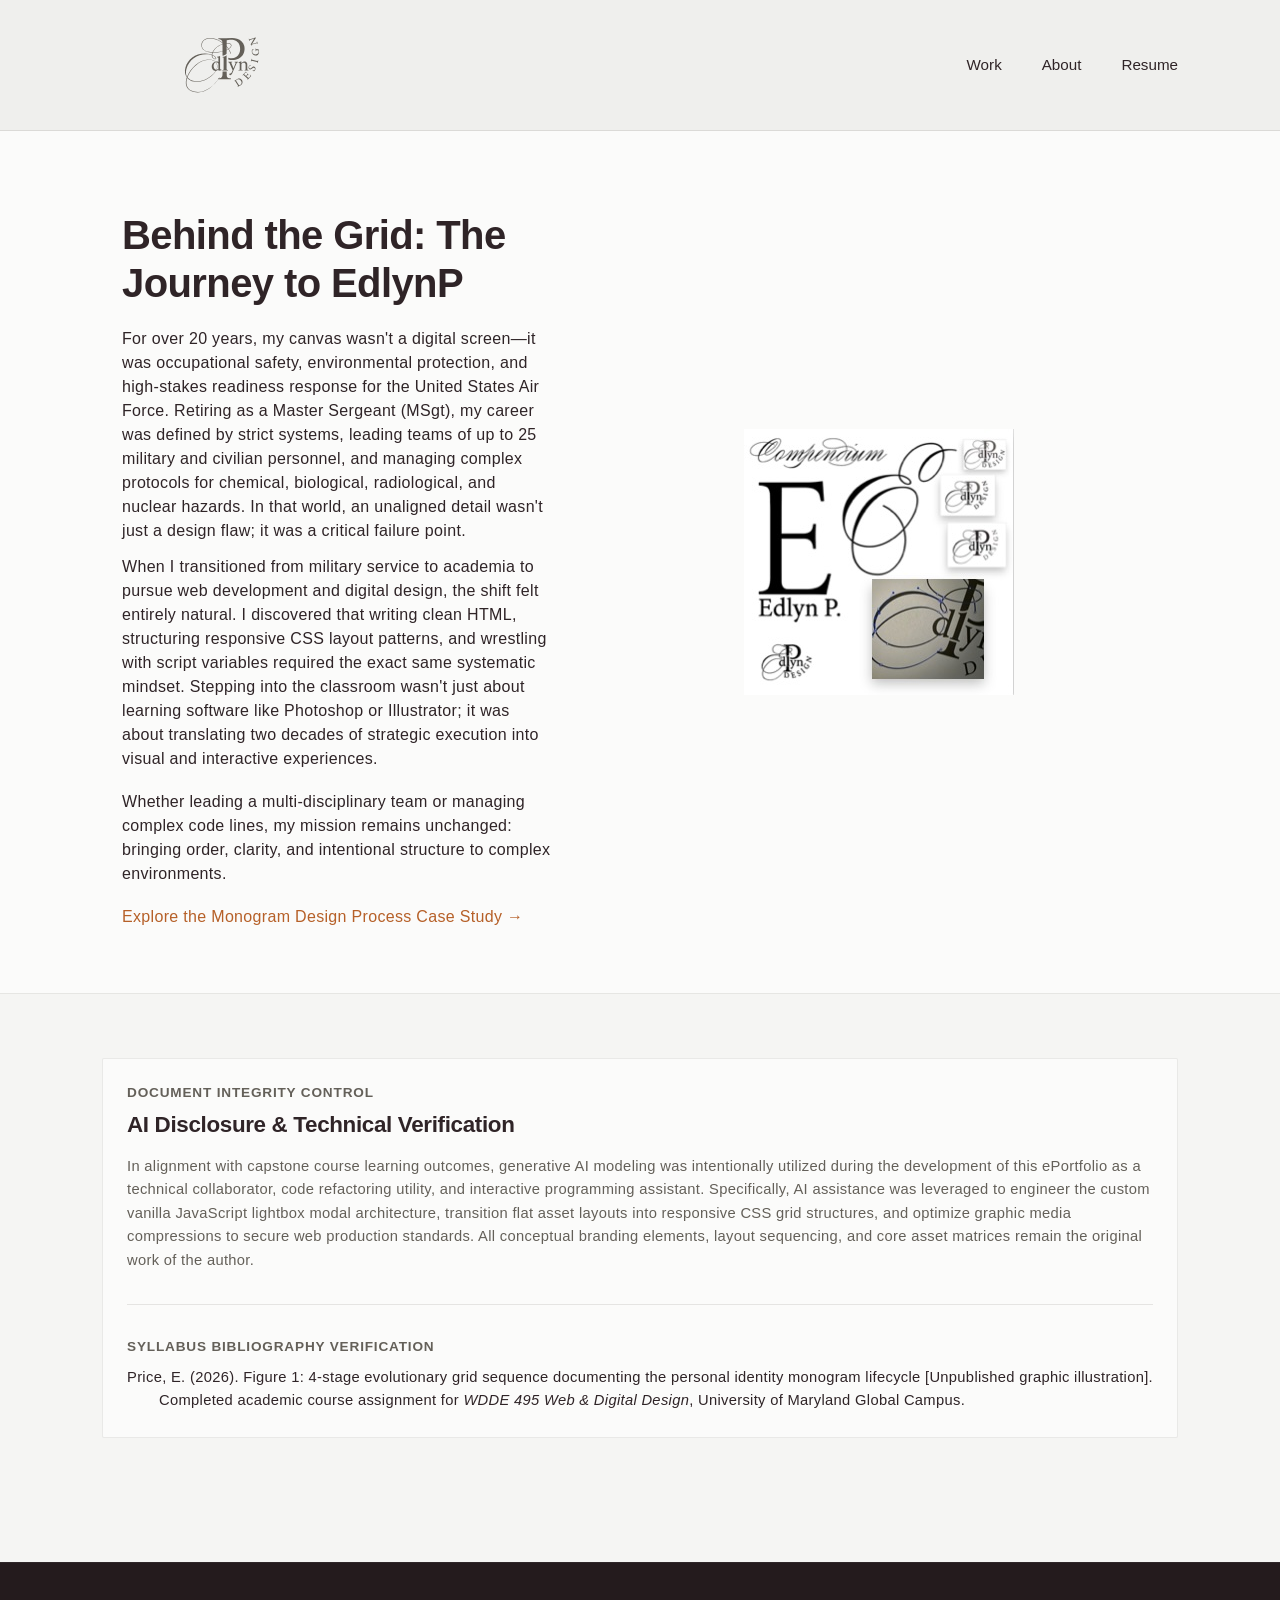
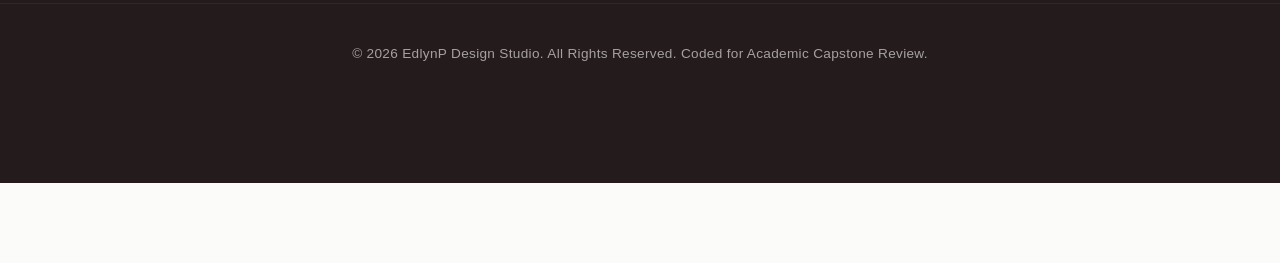
==== about.html @ f3df2c25 "first commit" ====
<!DOCTYPE html>
<html lang="en">

<head>
    <meta charset="UTF-8">
    <meta name="viewport" content="width=device-width, initial-scale=1.0">
    <title>EdlynP Design Studio | ePortfolio Capstone</title>
    <!-- Link to global design system styles -->
    <link rel="stylesheet" href="css/styles.css">
    <!-- Browser Tab Custom Branding Favicons System Links -->
    <link rel="icon" type="image/png" sizes="32x32" href="assets/favicon-dark.png"
        media="(prefers-color-scheme: light)">
    <link rel="icon" type="image/png" sizes="32x32" href="assets/favicon-light.png"
        media="(prefers-color-scheme: dark)">

</head>

<body>

    <!-- Global Header Navigation Block -->
    <header class="global-header">
        <div class="header-wrapper">

            <a href="index.html" class="brand-logo" aria-label="EdlynP Design Studio Home">
                <!-- Verify the path points precisely to your assets folder file -->
                <img src="assets/logo-primary.svg" alt="EdlynP Design Logo" class="nav-logo">
            </a>

            <nav class="main-nav" aria-label="Primary Navigation">
                <ul class="nav-list">
                    <li><a href="index.html" class="nav-link">Work</a></li>
                    <li><a href="about.html" class="nav-link">About</a></li>
                    <li><a href="resume.html" class="nav-link active">Resume</a></li>
                </ul>
            </nav>
        </div>
    </header>

    <main class="about-grid-layout">

        <section class="about-visual-pane">

            <img src="assets/monogram-stage3-vector.jpg" alt="EdlynP Design Studio Monogram Identity Mark">

        </section>

        <!-- Right Column: Your Professional Narrative -->
        <section class="about-narrative-pane">
            <h1>Behind the Grid: The Journey to EdlynP</h1>

            <p>For over 20 years, my canvas wasn't a digital screen—it was occupational safety, environmental
                protection,
                and high-stakes readiness response for the United States Air Force. Retiring as a Master Sergeant
                (MSgt), my career was defined by strict systems, leading teams of up to 25 military and civilian
                personnel, and managing complex protocols for chemical, biological, radiological, and nuclear hazards.
                In that world, an unaligned detail wasn't just a design flaw; it was a critical failure point.</p>

            <p>When I transitioned from military service to academia to pursue web development and digital design, the
                shift felt entirely natural. I discovered that writing clean HTML, structuring responsive CSS layout
                patterns, and wrestling with script variables required the exact same systematic mindset. Stepping into
                the classroom wasn't just about learning software like Photoshop or Illustrator; it was about
                translating two decades of strategic execution into visual and interactive experiences.</p>

            <p>Whether leading a multi-disciplinary team or managing complex code lines, my mission remains unchanged:
                bringing order, clarity, and intentional structure to complex environments.</p>

            <!-- The Funnel: Guide interested recruiters directly to the case study -->
            <div class="about-funnel-cta">
                <a href="monogram-process.html" class="portfolio-cta-btn">
                    Explore the Monogram Design Process Case Study &rarr;
                </a>
            </div>
        </section>

    </main>

    <!-- Unified Academic Verification Canvas Layout -->
    <section class="syllabus-references-section">
        <div class="container">
            <div class="references-box">

                <!-- Part A: The Clean AI Compliance Statement Component -->
                <span class="label"
                    style="display: block; margin-bottom: 8px; color: var(--color-logo-primary);">Document Integrity
                    Control</span>
                <h2 style="margin-top: 0; margin-bottom: 16px; font-family: var(--font-body); font-size: 1.4rem;">AI
                    Disclosure &amp; Technical Verification</h2>

                <p class="apa-reference-style"
                    style="text-indent: 0; padding-left: 0; margin-bottom: 2rem; color: var(--color-logo-primary);">
                    In alignment with capstone course learning outcomes, generative AI modeling was intentionally
                    utilized during the development of this ePortfolio as a technical collaborator, code refactoring
                    utility, and interactive programming assistant. Specifically, AI assistance was leveraged to
                    engineer the custom vanilla JavaScript lightbox modal architecture, transition flat asset layouts
                    into responsive CSS grid structures, and optimize graphic media compressions to secure web
                    production standards. All conceptual branding elements, layout sequencing, and core asset matrices
                    remain the original work of the author.
                </p>

                <hr style="border: 0; border-top: 1px solid rgba(100, 96, 89, 0.15); margin-bottom: 2rem;">

                <!-- Part B: Your Unified Figure Citation Component -->
                <span class="label"
                    style="display: block; margin-bottom: 8px; color: var(--color-logo-primary);">Syllabus Bibliography
                    Verification</span>
                <p class="apa-reference-style">
                    Price, E. (2026). Figure 1: 4-stage evolutionary grid sequence documenting the personal identity
                    monogram lifecycle [Unpublished graphic illustration]. Completed academic course assignment for
                    <em>WDDE 495 Web &amp; Digital Design</em>, University of Maryland Global Campus.
                </p>

            </div>
        </div>
    </section>


    <!-- Global Footer Branding Strip --> <!-- This is your existing Line 77 -->
    <footer class="global-footer">

        <!-- Global Footer Branding Strip -->
        <footer class="global-footer">
            <div class="container footer-wrapper">
                <p class="footer-copy">&copy; 2026 EdlynP Design Studio. All Rights Reserved. Coded for Academic
                    Capstone
                    Review.</p>
            </div>
        </footer>

</body>

</html>
---- css/styles.css ----
/**
 * EdlynP Design Studio - Global Design System Tokens
 * Capstone Project Phase 2 Production Build
 * Core Specifications: Georgia Pro / Helvetica Neue / WCAG 4.5:1 Compliant Colors
 */

:root {
  /* ==========================================================================
     1. Brand Typography Anchor Stack
     ========================================================================== */
  /* Display Headings: Elegant serif with high contrast editorial pacing */
  --font-display: "Georgia Pro", Georgia, "Times New Roman", serif;

  /* Body Copy & Interface: Highly legible, clean, modern neo-grotesque sans-serif */
  --font-body: "Helvetica Neue", Helvetica, Arial, sans-serif;

  /* Typography Micro-Adjustments */
  --tracking-tight: -0.015em;
  /* Pulls display headings together for custom logo feel */
  --tracking-neutral: 0em;
  /* Standard layout pacing */
  --tracking-loose: 0.02em;
  /* Opens Helvetica body text container paths for airiness */
  --tracking-meta: 0.06em;
  /* Highly legible spaced-out tracking for tiny labels */

  --line-height-heading: 1.2;
  /* Snug line height for stacked headers */
  --line-height-body: 1.5;
  /* 150% Line height for optimal reading flow */

  /* ==========================================================================
     2. Brand Color Palette Matrix (WCAG 4.5:1 High-Contrast Passing)
     ========================================================================== */

  /* ==========================================================================
   ADDITIONAL COMPONENT TOKENS: GEMZ FITNESS PRODUCT ECOSYSTEM
   ========================================================================== */

  :root {
    /* Core Brand Identity Anchors */
    --gemz-pink: #ff007f;
    /* Blazing neon command color for titles & CTAs */
    --gemz-purple: #6a0dad;
    /* Deep violet for horizontal sorting button pills */
    --gemz-dark-navy: #13144a;
    /* Velvety midnight canvas background (not pitch black) */

    /* Structural Container Mattes */
    --gemz-sapphire: #1f55a6;
    /* Deep jewel-tone blue for card container borders */
    --gemz-ocean: #00a7bb;
    /* Vibrant high-energy cyan for interactive hover states */
    --gemz-mist: #daf1f8;
    /* Soft lavender-grey for small metadata subtitles */
    --gemz-snow: #fdfeff;
    /* Crisp, low-strain reading white for body paragraphs */

    /* Global Interface Geometry Standards */
    --gemz-radius-card: 12px;
    /* Signature uniform curve radius for content cards */
    --gemz-radius-btn: 8px;
    /* Compact radius parameter for booking buttons */
  }

  /* The Canvases (60% Dominant Space) */
  --color-canvas-light: #FBFBFA;
  /* Clear Alabaster: Clean, tactile backdrop */
  --color-canvas-dark: #2F2427;
  /* Moody Espresso: Rich dark brown charcoal for sudden contrast */

  /* The Structures (30% Secondary Layout) */
  --color-logo-primary: #646059;
  /* Soft Slate Grey: Organic, softer alternative to stark black */
  --color-brand-teal: #0D7572;
  /* Deep Coastal Teal: Intellectual jewel tone framework */
  --color-brand-sage: #49BB9E;
  /* Fresh Mint: Uplifting modern accent layout pop */

  /* The Accents (10% Exclusive Highlights - Links, Buttons, Calls to Action) */
  --color-brand-amber: #D89739;
  /* Warm Marigold: Radiant optimized element highlight */
  --color-brand-sienna: #B66028;
  /* Bold Burnt Sienna: Earthy, energetic link anchor */

  /* Text Overrides for Absolute Contrast */
  --color-text-dark: #2F2427;
  /* Rich body text on light backgrounds */
  --color-text-light: #FBFBFA;
  /* Pure body text on dark espresso sections */

  /* ==========================================================================
     3. Responsive Fluid Layout Constraints (The 12-Column Blueprint)
     ========================================================================== */
  --container-max-width: 1140px;
  /* Matches 12 columns (72px) + 11 gutters (32px) */
  --grid-gutter: 32px;
  /* Locked spacing parameter from approved proposal */
}

/* ==========================================================================
   4. Base CSS Architecture Reset & Baseline Enforcement
   ========================================================================== */
* {
  box-sizing: border-box;
  margin: 0;
  padding: 0;
}

body {
  font-family: var(--font-body);
  font-size: 16px;
  /* Industry baseline size for Helvetica Neue */
  letter-spacing: var(--tracking-loose);
  line-height: var(--line-height-body);
  background-color: var(--color-canvas-light);
  color: var(--color-text-dark);
  -webkit-font-smoothing: antialiased;
  -moz-osx-font-smoothing: grayscale;
}

/* ==========================================================================
   5. Global Typographic Elements Outlines
   ========================================================================== */
h1,
h2,
h3,
.display-title {
  font-family: var(--font-display);
  color: var(--color-text-dark);
  letter-spacing: var(--tracking-tight);
  line-height: var(--line-height-heading);
  font-weight: 700;
  /* Georgia Pro Bold / Black equivalent */
}

/* Target Styles for Specific Section Labels, Table Headers & Metadata */
.label,
.meta-text,
th {
  font-family: var(--font-body);
  font-weight: 600;
  /* Helvetica Neue 65 Medium equivalent */
  text-transform: uppercase;
  letter-spacing: var(--tracking-meta);
  font-size: 0.85rem;
  /* Scaled down cleanly for visual hierarchy */
}

a {
  color: var(--color-brand-sienna);
  text-decoration: none;
  transition: color 0.2s ease-in-out;
}

a:hover,
a:focus {
  color: var(--color-brand-amber);
  text-decoration: underline;
}

/* ==========================================================================
   5.a. Top Header Layout Spacing Adjustments
   ========================================================================== */

/* Gives the main title breathing room from the top artifact tag metadata row */
h1 {
  margin-top: 16px;
  margin-bottom: 20px !important;
}

/* Spaces out the primary introductory paragraph before the sidebar columns begin */
h1+p {
  margin-bottom: 12px !important;
}

/* Eradicates the default browser top gap on the sub-heading */
.sidebar-narrative h3,
.narrative-sticky-box h3 {
  margin-top: 0 !important;
  margin-bottom: 8px !important;
}

/* ==========================================================================
   5.b.Dual-Track Lifecycle Header Rhythm Calibration
   ========================================================================== */

/* Gives the main lifecycle section title comfortable breathing room */
.main-body-stream h2 {
  margin-top: 0;
  margin-bottom: 16px !important;
}

/* Spaces out the overview paragraph before the tracking modules begin */
p.lifecycle-intro {
  margin-top: 0;
  margin-bottom: 36px !important;
  /* Pushes the track modules down gracefully */
  font-family: var(--font-body);
  font-size: 1rem;
  line-height: 1.5;
}

/* ==========================================================================
   6. Structural Containers & Fluid Layout Wrapper Layouts
   ========================================================================== */
.container {
  width: 100%;
  max-width: var(--container-max-width);
  margin-right: auto;
  margin-left: auto;
  padding-right: 32px;
  /* Protected fluid layout boundary padding */
  padding-left: 32px;
}

/* ==========================================================================
   7. Global Header Navigation Bar (Flexbox Layout Matrix)
   ========================================================================== */
.global-header {
  background-color: #EFEFED;
  /* Matte studio gray backdrop */
  border-bottom: 1px solid rgba(100, 96, 89, 0.15);
  position: sticky;
  top: 0;
  z-index: 100;
  padding: 15px 0;
  /* Clear up browser ceiling gaps uniformly */
}

/* This is the missing link that forces your navigation to the right side */
.header-wrapper {
  display: flex;
  justify-content: space-between;
  /* Pushes logo left, navigation right */
  align-items: center;
  /* Vertically aligns items straight */
  width: 100%;
  max-width: var(--container-max-width);
  /* Matches your 1140px site grid width */
  margin: 0 auto;
  /* Centers the header elements on screen */
  padding: 0 32px;
  /* Adds fluid boundary margins */
}

.brand-logo {
  display: inline-block;
}

/* Safeguards your custom logo size so it fits elegantly */
.nav-logo {
  height: 100px;
  /* Scale down from 100px so it isn't massive */
  width: 240px;
  /* REQUIRED FOR SVG: Forces the vector to render */
  max-height: 100%;
  display: block;
}

.logo-image {
  height: 48px;
  /* Perfectly scalable height mapping */
  width: auto;
}

.nav-list {
  display: flex;
  list-style: none;
  gap: 40px;
  /* Clean tracking gaps between navigation nodes */
}

.nav-link {
  font-family: var(--font-body);
  font-weight: 500;
  font-size: 0.95rem;
  color: var(--color-text-dark);
  letter-spacing: var(--tracking-neutral);
  padding: 8px 0;
}

.nav-link:hover {
  color: var(--color-brand-teal);
  text-decoration: none;
}

/* ==========================================================================
   8. Main Hero Component Layout (Whitespace Management Flow)
   ========================================================================== */
.hero-section {
  padding-top: 120px;
  /* Ruthlessly protected whitespace blocks to fight cramming */
  padding-bottom: 120px;
  background-color: var(--color-canvas-light);
}

.hero-content {
  max-width: 960px;
  /* Keeps elegant Georgia lines from spanning awkwardly wide */
}

.hero-section .display-title {
  font-size: 2.85rem;
  /* Premium high-end custom title layout sizing */
  color: var(--color-text-dark);
  margin-bottom: 24px;
}

.hero-subtitle {
  font-family: var(--font-body);
  font-size: 1.15rem;
  line-height: 1.6;
  color: rgba(47, 36, 39, 0.85);
  /* Slightly softened Moody Espresso text shade */
  max-width: 780px;
}

/* ==========================================================================
   9. Portfolio Artifact Showcase Grid (12-Column Grid Engine)
   ========================================================================== */
.portfolio-section {
  padding-top: 100px;
  padding-bottom: 100px;
  background-color: rgba(100, 96, 89, 0.03);
  /* Subtle backdrop hue shift */
  border-top: 1px solid rgba(100, 96, 89, 0.08);
}

.portfolio-section .label {
  color: var(--color-brand-teal);
  display: block;
  margin-bottom: 12px;
}

.section-title {
  font-size: 2.25rem;
  margin-bottom: 48px;
}

/* Fluid responsive CSS Grid architecture matching locked column proportions */
.portfolio-grid {
  display: grid;
  grid-template-columns: repeat(2, 1fr);
  /* 2-Column row structures layout on desktop */
  column-gap: var(--grid-gutter);
  /* Matches locked 32px portfolio specifications */
  row-gap: 56px;
  /* Comfortable open vertical tracking spaces */
}

.portfolio-card {
  display: flex;
  flex-direction: column;
  background: var(--color-canvas-light);
  border: 1px solid rgba(100, 96, 89, 0.12);
  padding: 24px;
  border-radius: 4px;
  /* Crisp, near-square professional studio card boundaries */
  transition: transform 0.2s ease, box-shadow 0.2s ease;
}

.portfolio-card:hover {
  transform: translateY(-4px);
  box-shadow: 0 12px 30px rgba(47, 36, 39, 0.06);
}

.card-image-holder {
  width: 100%;
  aspect-ratio: 16 / 10;
  /* Fixed standard layout boundary proportions */
  background-color: #EFEFED;
  margin-bottom: 24px;
  overflow: hidden;
}

.card-image-holder img {
  width: 100%;
  height: 100%;
  object-fit: contain;
  background-color: #F5F5F3;
}

.card-meta {
  margin-bottom: 12px;
}

.card-meta .meta-text {
  color: var(--color-brand-teal);
  font-size: 0.8rem;
}

.card-title {
  font-size: 1.45rem;
  margin-bottom: 12px;
  line-height: 1.3;
}

.card-excerpt {
  font-family: var(--font-body);
  font-size: 0.95rem;
  color: rgba(47, 36, 39, 0.8);
  margin-bottom: 24px;
  flex-grow: 1;
  /* Pushes card actionable link neatly to base line boundary */
}

.card-link {
  font-family: var(--font-body);
  font-weight: 600;
  font-size: 0.9rem;
  color: var(--color-brand-sienna);
  align-self: flex-start;
}

/* ==========================================================================
   10. Personal Identity Process Row (Asymmetric Flex Block Layout)
   ========================================================================== */
.about-brand-section {
  padding-top: 120px;
  padding-bottom: 120px;
  background-color: var(--color-canvas-dark);
  /* Sudden high-contrast Dark Espresso Container */
  color: var(--color-text-light);
}

.brand-narrative-block {
  display: flex;
  align-items: center;
  justify-content: space-between;
  gap: 64px;
}

.narrative-text {
  flex: 1;
  max-width: 540px;
}

.about-brand-section h2 {
  color: var(--color-text-light);
  font-size: 2.25rem;
  margin-top: 12px;
  margin-bottom: 20px;
}

.about-brand-section p {
  color: rgba(251, 251, 250, 0.85);
  /* Highly visible light text configuration overlay */
  margin-bottom: 32px;
}

.cta-link-button {
  display: inline-block;
  font-family: var(--font-body);
  font-weight: 600;
  background-color: var(--color-brand-amber);
  /* Warm Marigold CTA anchor target pop */
  color: var(--color-canvas-dark);
  padding: 14px 28px;
  letter-spacing: var(--tracking-neutral);
  transition: background-color 0.2s ease;
}

.cta-link-button:hover {
  background-color: var(--color-brand-sage);
  /* Uplifting Sage hover transition */
  text-decoration: none;
}

.narrative-visual {
  flex: 1;
  display: flex;
  justify-content: center;
  align-items: center;
  background-color: rgba(251, 251, 250, 0.04);
  /* Subtle glow frame context */
  padding: 48px;
  border: 1px solid rgba(251, 251, 250, 0.1);
}

.narrative-visual img {
  width: 100%;
  max-width: 280px;
  height: auto;
  filter: brightness(0) invert(1);
  /* Smoothly flips primary grey logo into white dynamically */
}

/* ==========================================================================
   11. Global Footer System Strip
   ========================================================================== */
.global-footer {
  background-color: #241B1D;
  /* Deep midnight chocolate accent bar */
  color: rgba(251, 251, 250, 0.6);
  padding-top: 40px;
  padding-bottom: 40px;
  font-size: 0.85rem;
  border-top: 1px solid rgba(251, 251, 250, 0.05);
}

.footer-wrapper {
  display: flex;
  justify-content: space-between;
  align-items: center;
}

.footer-meta-notes .meta-text {
  color: var(--color-brand-sage);
}

/* ==========================================================================
   12. Media Queries Breakdown (Fluid Downscale Infrastructure)
   ========================================================================== */
@media (max-width: 992px) {
  .portfolio-grid {
    grid-template-columns: 1fr;
    /* Stack artifacts linearly for easier vertical scroll maps */
    row-gap: 40px;
  }

  .brand-narrative-block {
    flex-direction: column;
    /* Collapses narrative panel side-by-side elements structurally */
    gap: 48px;
  }

  .narrative-text {
    max-width: 100%;
  }
}

@media (max-width: 768px) {
  .header-wrapper {
    height: 80px;
  }

  .nav-list {
    gap: 24px;
  }

  .hero-section {
    padding-top: 80px;
    padding-bottom: 80px;
  }

  .hero-section .display-title {
    font-size: 2.2rem;
  }

  .footer-wrapper {
    flex-direction: column;
    gap: 16px;
    text-align: center;
  }
}

@media (max-width: 480px) {
  .nav-list {
    gap: 16px;
  }

  .portfolio-card {
    padding: 16px;
  }
}

/* ==========================================================================
   13. Horizontal Rhythm & Element Spacing Enhancements
   ========================================================================== */

/* Standardizes the gap below the paragraph text before an asset begins */
.stream-section .section-context,
.stream-section p {
  margin-bottom: 24px;
}

/* Controls the whitespace block below your image cards to match sections 3 and 4 */
.document-page-card {
  margin-top: 0;
  margin-bottom: 48px;
}

/* Eliminates extra stacking spaces on the last section element */
.stream-section:last-of-type {
  margin-bottom: 24px;
}

/* ==========================================================================
   14. Project Metadata Directory Spacing Rules
   ========================================================================== */

/* Creates consistent vertical breathing room between your metadata items */
.project-metadata-list {
  margin-top: 24px;
  margin-bottom: 32px;
}

/* Spaces out each individual item block down the sidebar column */
.meta-item {
  margin-bottom: 20px;
}

.meta-item:last-of-type {
  margin-bottom: 0;
}

/* Forces your labels to stack neatly above their descriptions */
.meta-item .label {
  display: block;
  margin-bottom: 6px;
}

/* Cleans up the paragraph spacing inside your meta items */
.meta-item p {
  margin: 0;
  font-family: var(--font-body);
  font-size: 0.95rem;
  line-height: 1.4;
}

/* ==========================================================================
   15. Artifact 1 Widescreen Responsive Scaling Matrix
   ========================================================================== */
.page-image-holder-widescreen {
  background-color: var(--color-canvas-light);
  border: 1px solid rgba(100, 96, 89, 0.12);
  width: 100%;
  overflow: hidden;
  /* Cuts off any overflowing background pixels */
  box-sizing: border-box;
}

.page-image-holder-widescreen img {
  display: block;
  width: 100%;
  /* Forces the image width to snap exactly to your layout column */
  max-width: 100%;
  /* Strict ceiling check preventing horizontal page stretching */
  height: auto;
  /* Scales vertical height proportionally to keep your text unwarped */
  object-fit: contain;
  padding: 8px;
}

/* ==========================================================================
   16. Artifact 2 Layout Matrix Components
   ========================================================================== */
.stream-section {
  margin-bottom: 48px;
}

.stream-section h3 {
  font-family: var(--font-body);
  font-size: 1.25rem;
  font-weight: 600;
  color: var(--color-brand-teal);
  margin-bottom: 16px;
  text-transform: none;
  letter-spacing: var(--tracking-neutral);
}

.process-image-grid-two {
  display: grid;
  grid-template-columns: repeat(2, 1fr);
  gap: 24px;
  margin-top: 24px;
}

.image-box-mock {
  background-color: #EFEFED;
  border: 1px solid rgba(100, 96, 89, 0.15);
  aspect-ratio: 4 / 3;
  overflow: hidden;
}

.image-box-mock img {
  width: 100%;
  height: 100%;
  object-fit: cover;
}

.grid-figure figcaption {
  font-family: var(--font-body);
  font-size: 0.85rem;
  color: var(--color-logo-primary);
  margin-top: 10px;
  text-align: center;
}

@media (max-width: 768px) {
  .process-image-grid-two {
    grid-template-columns: 1fr;
    gap: 32px;
  }
}

/* ==========================================================================
   17. Artifact 3 Architecture Framework Layout Elements
   ========================================================================== */
.architecture-single-preview {
  margin-top: 32px;
  width: 100%;
}

.image-box-architecture {
  background-color: #EFEFED;
  border: 1px solid rgba(100, 96, 89, 0.15);
  width: 100%;
  aspect-ratio: 16 / 9;
  /* Clean widescreen aspect mapping for design grids */
  overflow: hidden;
}

.image-box-architecture img {
  width: 100%;
  height: 100%;
  object-fit: cover;
}

/* ==========================================================================
   18. Artifact 4 Asymmetric Project Matrix System
   ========================================================================== */
.archive-project-row {
  display: flex;
  align-items: center;
  gap: 48px;
  margin-bottom: 72px;
  padding-bottom: 48px;
  border-bottom: 1px solid rgba(100, 96, 89, 0.08);
}

.archive-project-row:last-of-type {
  border-bottom: none;
  margin-bottom: 24px;
}

.project-info {
  flex: 1.1;
  /* Asymmetric distribution favor to balance copy text elements */
}

.project-info .meta-text {
  color: var(--color-brand-sienna);
  font-size: 0.8rem;
  display: block;
  margin-bottom: 8px;
}

.project-info h3 {
  font-size: 1.6rem;
  margin-bottom: 16px;
  line-height: 1.25;
}

.project-visual-frame {
  flex: 0.9;
  background-color: #EFEFED;
  border: 1px solid rgba(100, 96, 89, 0.15);
  aspect-ratio: 4 / 3;
  overflow: hidden;
}

.project-visual-frame img {
  width: 100%;
  height: 100%;
  object-fit: cover;
}

/* Reverses the second block automatically to build alternating asymmetric layouts */
.reverse-row {
  flex-direction: row-reverse;
}

@media (max-width: 768px) {

  .archive-project-row,
  .reverse-row {
    flex-direction: column;
    gap: 32px;
    align-items: stretch;
  }
}

/* ==========================================================================
   19. Artifact 5 Chronological Evolution Grid (4-Stage Layout Engine)
   ========================================================================== */
.evolution-grid-four {
  display: grid;
  grid-template-columns: repeat(2, 1fr);
  /* Splits into an elegant 2x2 grid cell array */
  gap: 32px;
  margin-top: 32px;
  margin-bottom: 32px;
}

.evolution-card {
  display: flex;
  flex-direction: column;
  background-color: var(--color-canvas-light);
  border: 1px solid rgba(100, 96, 89, 0.12);
  padding: 16px;
  border-radius: 2px;
}

.evolution-image-frame {
  width: 100%;
  aspect-ratio: 1 / 1;
  /* Fixed perfect square layout constraints for process icons */
  background-color: #EFEFED;
  border: 1px solid rgba(100, 96, 89, 0.08);
  margin-bottom: 16px;
  overflow: hidden;
  display: flex;
  justify-content: center;
  align-items: center;
  padding: 24px;
}

.evolution-image-frame img {
  width: 100%;
  height: 100%;
  object-fit: contain;
  /* Keeps vector asset lines sharp and completely uncropped */
}

.evolution-meta .meta-text {
  color: var(--color-brand-teal);
  font-size: 0.75rem;
  display: block;
  margin-top: 4px;
  margin-bottom: 4px;
}

.evolution-meta h4 {
  font-family: var(--font-body);
  font-weight: 600;
  font-size: 1.1rem;
  color: var(--color-text-dark);
  margin-bottom: 8px;
}

.evolution-meta p {
  font-size: 0.85rem;
  line-height: 1.4;
  color: rgba(47, 36, 39, 0.8);
}

/* Fluid scale down constraints for compact mobile viewing boundaries */
@media (max-width: 576px) {
  .evolution-grid-four {
    grid-template-columns: 1fr;
    /* Stacks cards in a single clean row on phone screens */
    gap: 24px;
  }
}


/* ==========================================================================
   Bottom Content Buffer Spacing
   ========================================================================== */

/* Pushes the dark footer away from the final bibliography text block */
main,
.container:has(footer),
body>*:last-child {
  margin-bottom: 80px;
}

/* Alternative direct hook if those citations are inside a specific wrapper */
.container {
  padding-bottom: 40px;
}

/* Eradicates extra spacing on the very last citation entry */
.container p:last-of-type {
  margin-bottom: 0;
}

/* ==========================================================================
   Global Section Description Paragraph Spacing Fix
   ========================================================================== */

/* Automatically pushes image cards down below generic narrative paragraphs */
.stream-section p,
.stream-section .section-context {
  margin-bottom: 28px !important;
}

/* Adds clean separation between figure elements if they stack up */
figure.document-page-card,
.stream-section figure {
  margin-top: 0;
  margin-bottom: 48px !important;
}

/* ==========================================================================
   Final Production Blueprint Micro-Adjustments
   ========================================================================== */

/* 1. Fixes the lowercase metadata text under the headers */
.meta-item p,
.project-metadata-list p,
.meta-description {
  text-transform: none !important;
  /* Prevents description values from accidentally inheriting uppercase rules */
}

/* If you have a specific class on that DOCUMENT INTEGRITY CONTROL string, use this: */
.document-integrity-label,
span[style*="uppercase"] {
  display: block;
  font-family: var(--font-body);
  font-size: 0.75rem !important;
  letter-spacing: 0.08em !important;
  color: var(--color-logo-primary) !important;
  margin-bottom: 8px !important;
}

/* 3. Balances and centers your dark footer element columns */
.global-footer .container,
footer .footer-wrapper {
  display: flex;
  flex-direction: column;
  align-items: center;
  /* Drops copyright and syllabus matrices into precise central stacks */
  text-align: center;
  gap: 12px;
}

footer p {
  margin: 0;
  font-size: 0.85rem;
  line-height: 1.4;
}

/* ==========================================================================
   13. Sub-Page Case Study Architecture (Split Column System)
   ========================================================================== */
.case-study-hero {
  padding-top: 80px;
  padding-bottom: 60px;
  background-color: var(--color-canvas-light);
  border-bottom: 1px solid rgba(100, 96, 89, 0.1);
}

.case-study-intro-text {
  font-size: 1.2rem;
  color: rgba(47, 36, 39, 0.85);
  max-width: 860px;
  margin-top: 16px;
}

.case-study-content {
  padding-top: 80px;
  padding-bottom: 80px;
  background-color: #FBFBFA;
}

.content-wrapper-split {
  display: flex;
  gap: 80px;
  align-items: flex-start;
}

.sidebar-narrative {
  flex: 0 0 320px;
  position: sticky;
  top: 130px;
  /* Locks beautifully below your sticky navigation bar */
}

.narrative-sticky-box h3 {
  font-size: 1.25rem;
  margin-bottom: 16px;
}

.narrative-sticky-box p {
  font-size: 0.95rem;
  color: rgba(47, 36, 39, 0.8);
  margin-bottom: 32px;
}

.project-metadata-list {
  border-top: 1px solid rgba(100, 96, 89, 0.15);
  padding-top: 24px;
  margin-bottom: 32px;
}

.meta-item {
  margin-bottom: 20px;
}

.meta-item p {
  font-weight: 500;
  color: var(--color-text-dark);
  margin-top: 4px;
  margin-bottom: 0;
}

.main-body-stream {
  flex: 1;
}

.main-body-stream h2 {
  font-size: 2rem;
  margin-bottom: 16px;
}

.section-context {
  font-size: 1.05rem;
  color: rgba(47, 36, 39, 0.8);
  margin-bottom: 48px;
}

/* ==========================================================================
   14. Timeline Modular Component
   ========================================================================== */
.timeline-container {
  position: relative;
  border-left: 2px solid var(--color-brand-teal);
  /* High contrast structural spine line */
  padding-left: 32px;
  margin-left: 8px;
  margin-bottom: 56px;
}

.timeline-block {
  position: relative;
  margin-bottom: 40px;
}

.timeline-block::before {
  content: '';
  position: absolute;
  left: -41px;
  /* Centers dot over line cleanly */
  top: 6px;
  width: 16px;
  height: 16px;
  border-radius: 50%;
  background-color: var(--color-canvas-light);
  border: 3px solid var(--color-brand-teal);
}

.timeline-header {
  margin-bottom: 12px;
}

.timeline-header .meta-text {
  color: var(--color-brand-sienna);
  font-size: 0.8rem;
  display: block;
  margin-bottom: 4px;
}

.timeline-header h3 {
  font-size: 1.35rem;
  line-height: 1.2;
}

.timeline-org {
  font-family: var(--font-body);
  font-size: 0.95rem;
  font-weight: 500;
  color: var(--color-logo-primary);
}

.timeline-body p {
  font-size: 0.95rem;
  color: rgba(47, 36, 39, 0.85);
}

/* ==========================================================================
   15. Document Outlines Figures & Syllabus Bibliography Block
   ========================================================================== */
.artifact-caption-block {
  margin-top: 48px;
}

.caption-divider {
  height: 1px;
  background-color: rgba(100, 96, 89, 0.2);
  margin-bottom: 16px;
}

.artifact-caption-block figcaption {
  font-family: var(--font-body);
  font-size: 0.9rem;
  color: var(--color-logo-primary);
  line-height: 1.4;
}

.syllabus-references-section {
  background-color: rgba(100, 96, 89, 0.04);
  border-top: 1px solid rgba(100, 96, 89, 0.1);
  padding-top: 64px;
  padding-bottom: 84px;
}

.syllabus-references-section h2 {
  font-size: 1.5rem;
  margin-top: 8px;
  margin-bottom: 24px;
}

.references-box {
  background-color: var(--color-canvas-light);
  border: 1px solid rgba(100, 96, 89, 0.12);
  padding: 24px;
  border-radius: 2px;
}

 .apa-reference-style {
  font-family: var(--font-body);
  font-size: 0.92rem;
  color: var(--color-text-dark);
  line-height: 1.6;
  text-align: left;           /* Crucial: Prevents citations from centering */
  padding-left: 2rem;         /* Creates room for hanging indent */
  text-indent: -2rem;         /* Pulls the first line back out */
  margin-top: 0;              /* Resets default margins */
  margin-bottom: 1.25rem;     /* Snug spacing between multiple entries */
}

/* Eradicates extra spacing on the very last citation entry inside a box */
.references-box .apa-reference-style:last-of-type {
  margin-bottom: 0;
}


/*  ======================================================================== 
    Responsive adjustment collapse for sub-pages 
    ======================================================================== */
@media (max-width: 992px) {
  .content-wrapper-split {
    flex-direction: column;
    gap: 48px;
  }

  .sidebar-narrative {
    flex: none;
    width: 100%;
    position: static;
  }
}

/* ==========================================================================
   Interactive Graphic Expansion Engine (Pure CSS Lightbox)
   ========================================================================== */

/* Change cursor to a magnifying glass when hovering over the card images */
.lightbox-trigger {
  display: block;
  cursor: zoom-in;
  transition: transform 0.2s ease-in-out;
}

.lightbox-trigger:hover {
  transform: scale(1.02);
}

/* The dark background overlay mask (hidden by default) */
.lightbox-overlay {
  position: fixed;
  top: 0;
  left: 0;
  width: 100vw;
  height: 100vh;
  background-color: rgba(20, 20, 20, 0.95);
  /* Deep dark background overlay */
  z-index: 1000;
  display: flex;
  justify-content: center;
  align-items: center;
  opacity: 0;
  pointer-events: none;
  transition: opacity 0.3s ease;
}

/* Invisible background area that closes the view if the user clicks off the image */
.lightbox-close-zone {
  position: absolute;
  top: 0;
  left: 0;
  width: 100%;
  height: 100%;
  cursor: zoom-out;
}

/* Update this container to take up more of the screen width */
.lightbox-content-box {
  position: relative;
  width: 95%;
  /* Increased from 85% to give the inner contents more horizontal width */
  max-width: 1400px;
  /* Caps it gracefully so it doesn't pixelate on massive desktop screens */
  max-height: 90%;
  /* Increased from 80% */
  display: flex;
  flex-direction: column;
  align-items: center;
  z-index: 1001;
}

/* Force the image inside to expand and fill the available screen area */
.lightbox-content-box img {
  width: 100%;
  /* FORCES TARGET SYSTEM TO EXPAND INSTEAD OF auto */
  height: auto;
  /* Preserves the vertical scale ratio perfectly */
  max-height: 80vh;
  /* Gives it maximum vertical room before bumping into the close button */
  object-fit: contain;
  box-shadow: 0 20px 50px rgba(0, 0, 0, 0.6);
  border: 1px solid rgba(255, 255, 255, 0.15);
}


/* Close action button styling */
.lightbox-close-btn {
  margin-top: 16px;
  color: #ffffff !important;
  background-color: #A34E36;
  /* Clean rust/sienna accent button color */
  padding: 8px 20px;
  font-size: 0.9rem;
  font-weight: 500;
  text-decoration: none !important;
  border-radius: 4px;
}

.lightbox-close-btn:hover {
  background-color: #bd5b3f;
}

/* THE MAGIC: When clicked, change opacity to 1 and make it take over the screen */
.lightbox-overlay:target {
  opacity: 1;
  pointer-events: auto;
}

/* 1. Style the link wrapper */
.case-study-link {
  display: inline-block;
  overflow: hidden;
  /* Keeps the image contained when it zooms */
  border-radius: 4px;
  /* Match this to any rounded corners you have */
  background-color: #000;
  /* Gives a subtle dark undertone if opacity changes */
}

/* 2. Style the thumbnail image inside the link */
.case-study-link img {
  display: block;
  width: 100%;
  height: 230px;
  object-fit: cover;
  object-position: center;
  cursor: zoom-in;
  /* Changes the mouse cursor to a magnifying glass */
  transition: transform 0.3s ease, opacity 0.3s ease;
  /* Smooth animation */
}

/* 3. The Hover State Effect */
.case-study-link:hover img {
  transform: scale(1.04);
  /* Elegantly zooms the image inward by 4% */
  opacity: 0.9;
  /* Softly dims it to signal interactivity */
}

/* Lightbox Background Overlay */
.lightbox-modal {
  display: none;
  position: fixed;
  z-index: 9999;
  /* Makes sure it sits on top of your navigation and grid */
  left: 0;
  top: 0;
  width: 100%;
  height: 100%;
  background-color: rgba(249, 249, 249, 0.98);
  /* Blends with your clean off-white bg */
  cursor: zoom-out;
  /* Universal cue: click anywhere to go back */
  align-items: center;
  justify-content: center;
}

/* The High-Res Image Inside */
.lightbox-content {
  margin: auto;
  display: block;
  max-width: 90%;
  max-height: 85vh;
  object-fit: contain;
  box-shadow: 0 10px 30px rgba(0, 0, 0, 0.08);
  /* Clean modern shadow */
  animation: fadeIn 0.25s ease;
}

/* Close Button (X) in top corner */
.lightbox-close {
  position: absolute;
  top: 20px;
  right: 35px;
  color: #111;
  font-size: 40px;
  font-weight: 300;
  transition: 0.2s;
}

.lightbox-close:hover {
  color: #999;
  cursor: pointer;
}

/* Smooth Fade In Animation */
@keyframes fadeIn {
  from {
    opacity: 0;
    transform: scale(0.97);
  }

  to {
    opacity: 1;
    transform: scale(1);
  }
}

.figure-caption-box {
  margin-top: 12px;
  font-family: inherit;
  /* Inherits your portfolio font */
  font-size: 0.9rem;
  color: #555;
  text-align: left;
}

.figure-label {
  font-weight: bold;
  /* APA standard: Figure numbers are bold */
  margin-bottom: 2px;
}

/* --- About Page Structural Columns --- */
.about-grid-layout {
  display: grid;
  grid-template-columns: 1.3fr 1fr; /* Keeps your great editorial scaling */
  gap: 3rem;
  max-width: 1100px;
  margin: 4rem auto;
  padding: 0 2rem;
  align-items: center;
  
  /* ADD THIS LINE HERE: This forces the columns to flip order visually! */
  direction: rtl; 
}

/* This resets the text reading inside the container so it stays left-to-right */
.about-grid-layout > * {
  direction: ltr;
}

.about-visual-pane {
  display: flex;
  justify-content: center;
  align-items: center;
  width: 100%;
}

/* Restricts the compilation layout sizing */
.about-brand-asset {
  width: 100%;
  height: auto;
  max-height: 700px;
  object-fit: contain;
}

/* Spacing out the typography panels */
.about-narrative-pane h1 {
  font-family: var(--font-editorial);
  color: var(--color-moody-espresso);
  font-size: 2.5rem;
  margin-bottom: 1.5rem;
}

.about-narrative-pane p {
  font-family: var(--font-functional);
  color: var(--color-slate-grey);
  margin-bottom: 1.2rem;
}

/* Style to keep it subtle and unobtrusive */
.academic-compliance-block {
  border-top: 1px solid var(--color-slate-grey);
  margin-top: 4rem;
  padding-top: 2rem;
  opacity: 0.6;
  font-size: 0.85rem;
}
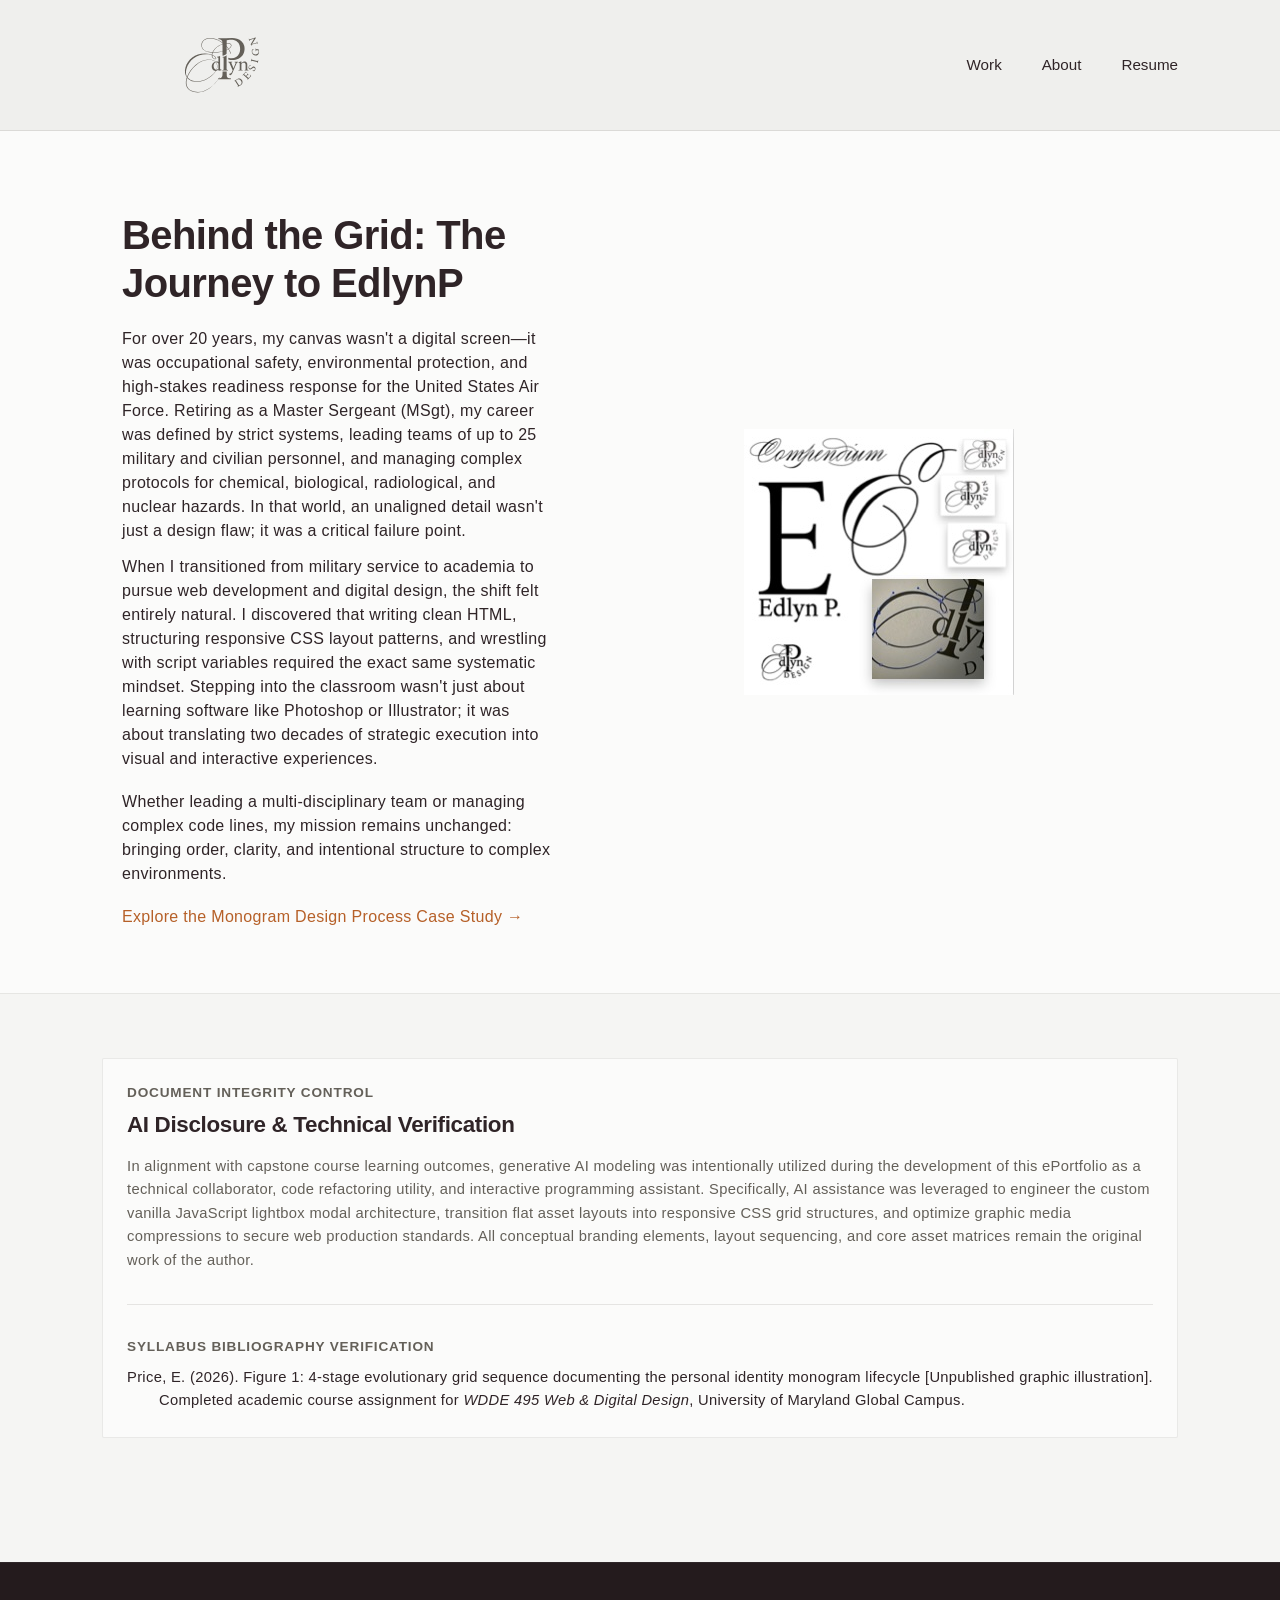
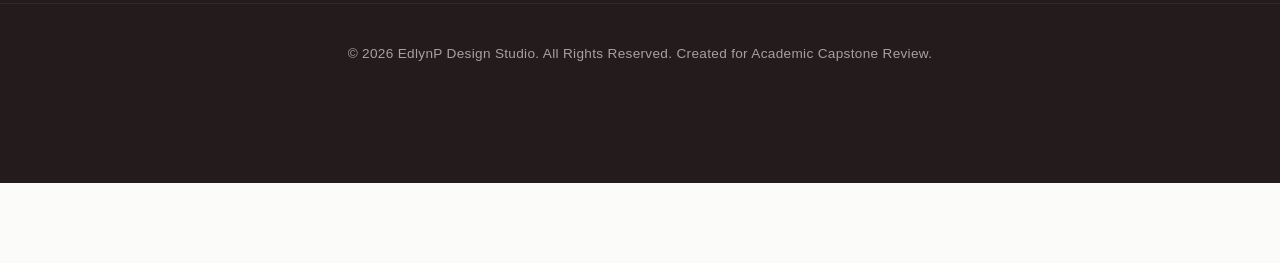
==== commit 64d41fbb: "update footer" ====
--- a/about.html
+++ b/about.html
@@ -120,7 +120,7 @@
         <!-- Global Footer Branding Strip -->
         <footer class="global-footer">
             <div class="container footer-wrapper">
-                <p class="footer-copy">&copy; 2026 EdlynP Design Studio. All Rights Reserved. Coded for Academic
+                <p class="footer-copy">&copy; 2026 EdlynP Design Studio. All Rights Reserved. Created for Academic
                     Capstone
                     Review.</p>
             </div>
--- a/css/styles.css
+++ b/css/styles.css
@@ -556,14 +556,24 @@
 }
 
 @media (max-width: 480px) {
+  .header-wrapper {
+    padding-left: 16px;
+    padding-right: 16px;
+  }
+
   .nav-list {
-    gap: 16px;
+    gap: 10px;
+  }
+
+  .nav-link {
+    font-size: 0.9rem;
   }
 
   .portfolio-card {
     padding: 16px;
   }
 }
+
 
 /* ==========================================================================
    13. Horizontal Rhythm & Element Spacing Enhancements
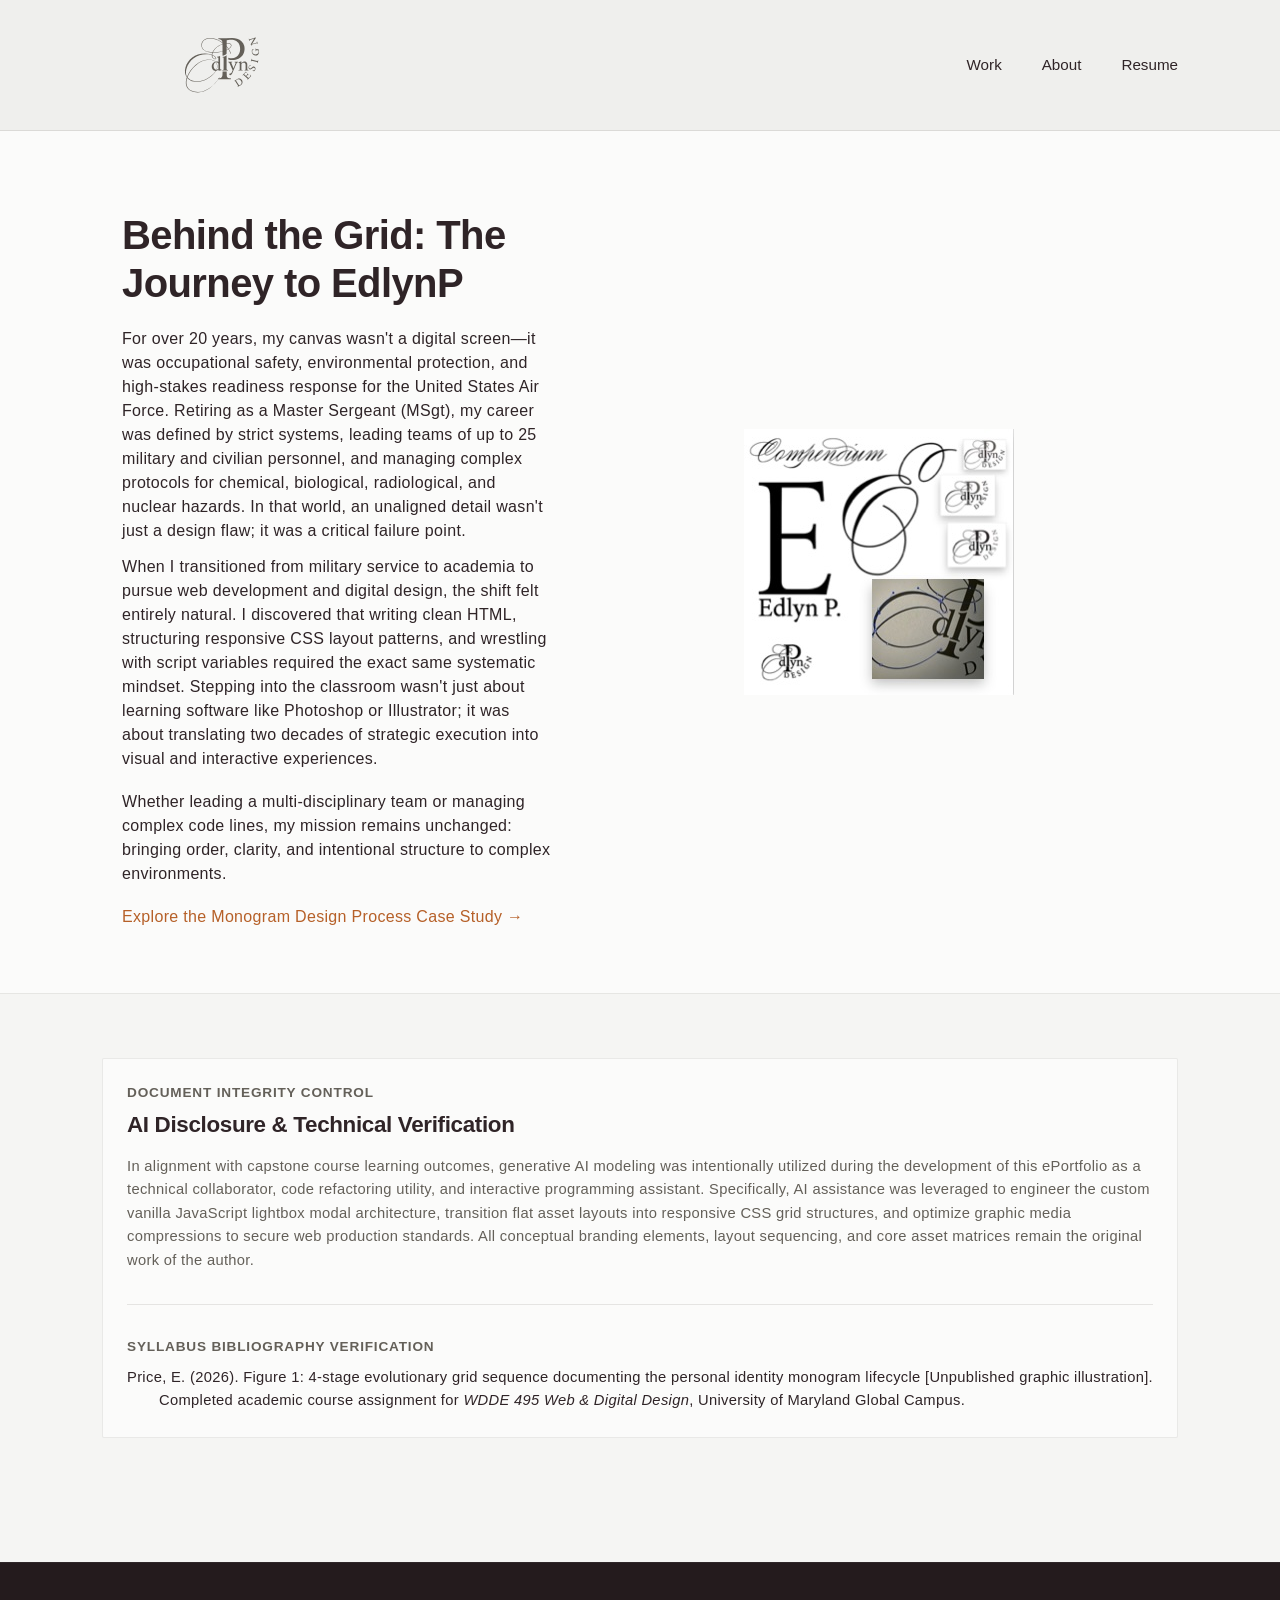
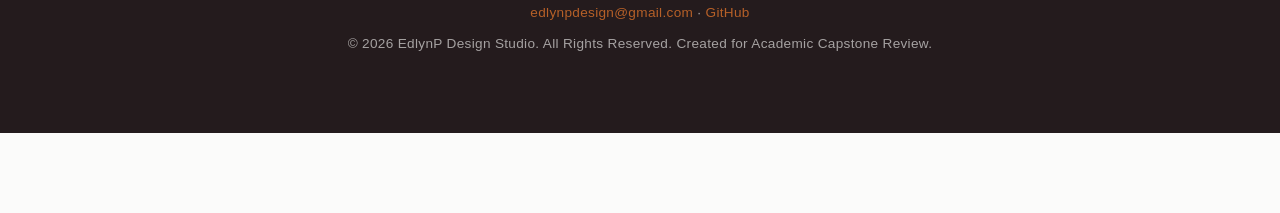
==== commit e4012971: "contact info update" ====
--- a/about.html
+++ b/about.html
@@ -114,17 +114,16 @@
     </section>
 
 
-    <!-- Global Footer Branding Strip --> <!-- This is your existing Line 77 -->
-    <footer class="global-footer">
-
         <!-- Global Footer Branding Strip -->
-        <footer class="global-footer">
-            <div class="container footer-wrapper">
-                <p class="footer-copy">&copy; 2026 EdlynP Design Studio. All Rights Reserved. Created for Academic
-                    Capstone
-                    Review.</p>
-            </div>
-        </footer>
+<footer id="contact" class="global-footer">
+  <div class="container footer-wrapper">
+    <p class="footer-copy">
+      <a href="mailto:your.email@example.com">edlynpdesign@gmail.com</a> &middot; 
+      <a href="https://github.com" target="_blank" rel="noopener noreferrer">GitHub</a>
+    </p>
+    <p class="footer-copy">&copy; 2026 EdlynP Design Studio. All Rights Reserved. Created for Academic Capstone Review.</p>
+  </div>
+</footer>
 
 </body>
 
--- a/css/styles.css
+++ b/css/styles.css
@@ -1375,6 +1375,17 @@
   direction: ltr;
 }
 
+/* --- Mobile Fix for About Page Grid --- */
+@media (max-width: 768px) {
+  .about-grid-layout {
+    grid-template-columns: 1fr;
+    direction: ltr;
+    gap: 2rem;
+    margin: 2rem auto;
+    padding: 0 1.25rem;
+  }
+}
+
 .about-visual-pane {
   display: flex;
   justify-content: center;
